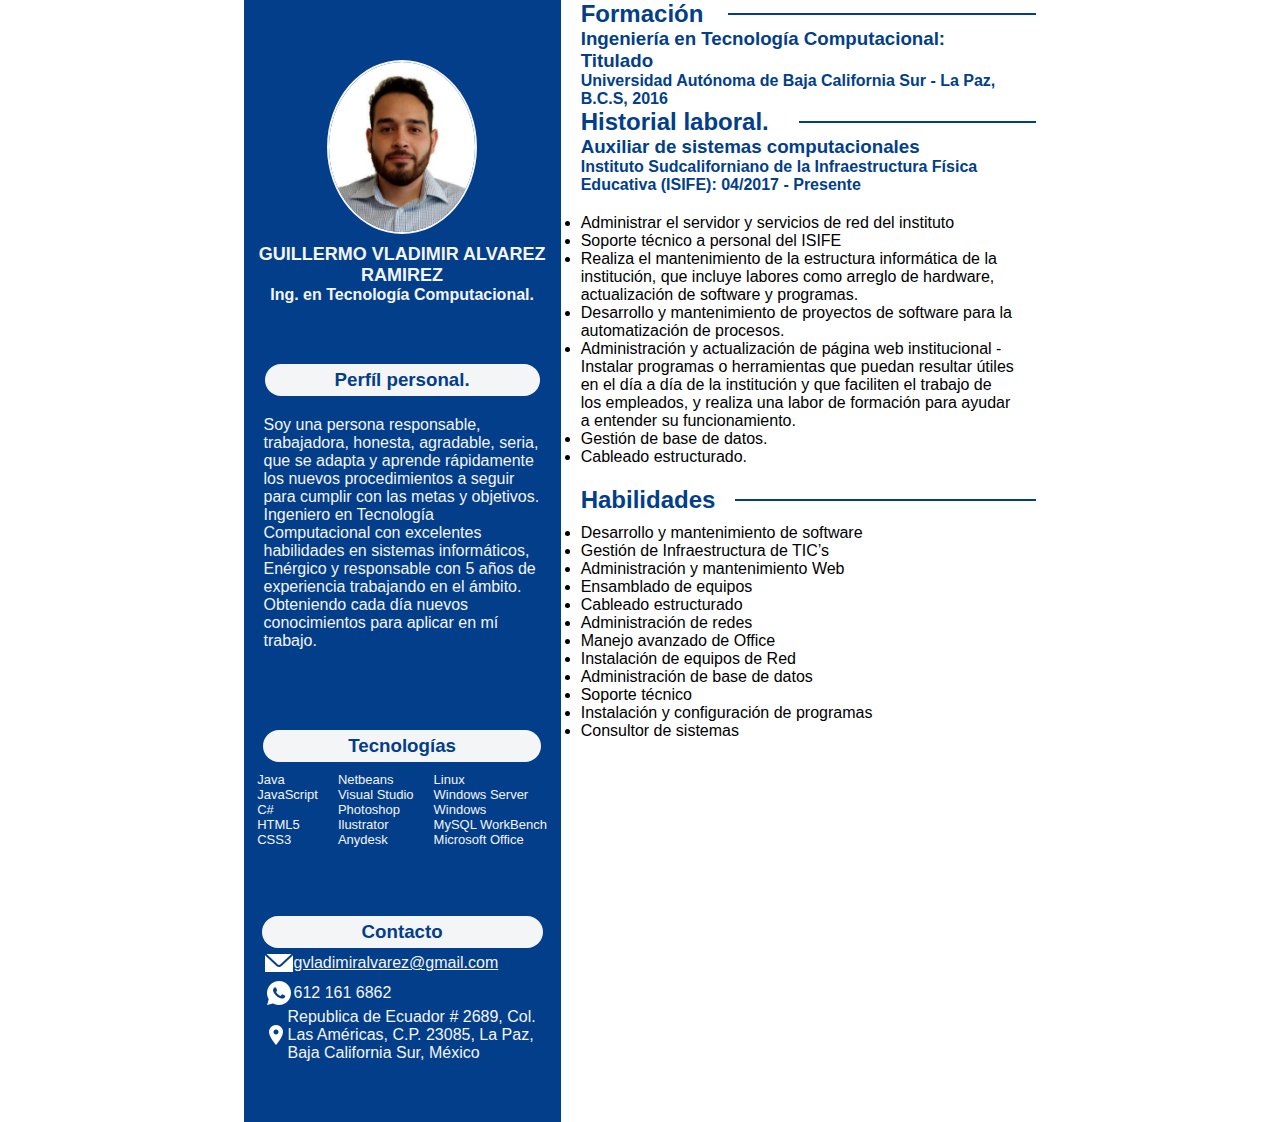
==== index.html @ 9efb4708 "initial commit" ====
<!DOCTYPE html>
<html lang="en">
  <head>
    <meta charset="UTF-8" />
    <meta http-equiv="X-UA-Compatible" content="IE=edge" />
    <meta name="viewport" content="width=device-width, initial-scale=1.0" />
    <title>Curriculum</title>
    <link rel="stylesheet" href="style.css" />
  </head>
  <body>
    <main class="main">
      <div class="linebox__formacion">
        <h2 class="formacion__encabezado1">Formación</h2>

        <div class="line__formacion"></div>
      </div>
      <h3 class="formacion__encabezado2">
        Ingeniería en Tecnología Computacional: Titulado
      </h3>
      <h4 class="formacion__encabezado3">
        Universidad Autónoma de Baja California Sur - La Paz, B.C.S, 2016
      </h4>
      <div class="linebox__historial">
        <h2 class="historial__encabezado1">Historial laboral.</h2>
        <div class="line__historial"></div>
      </div>
      <h3 class="historial__encabezado2">
        Auxiliar de sistemas computacionales
      </h3>
      <h4 class="historial__encabezado3">
        Instituto Sudcaliforniano de la Infraestructura Física Educativa
        (ISIFE): 04/2017 - Presente
      </h4>
      <ul class="historial__lista">
        <li class="historial__item">
          Administrar el servidor y servicios de red del instituto
        </li>
        <li class="historial__item">Soporte técnico a personal del ISIFE</li>
        <li class="historial__item">
          Realiza el mantenimiento de la estructura informática de la
          institución, que incluye labores como arreglo de hardware,
          actualización de software y programas.
        </li>
        <li class="historial__item">
          Desarrollo y mantenimiento de proyectos de software para la
          automatización de procesos.
        </li>
        <li class="historial__item">
          Administración y actualización de página web institucional - Instalar
          programas o herramientas que puedan resultar útiles en el día a día de
          la institución y que faciliten el trabajo de los empleados, y realiza
          una labor de formación para ayudar a entender su funcionamiento.
        </li>
        <li class="historial__item">Gestión de base de datos.</li>
        <li class="historial__item">Cableado estructurado.</li>
      </ul>
      <div class="linebox__habilidades">
        <h2 class="habilidades__encabezado1">Habilidades</h2>
        <div class="line__habilidades"></div>
      </div>
      <div class="habilidades__box">
        <ul class="habilidades__lista1">
          <li>Desarrollo y mantenimiento de software</li>
          <li>Gestión de Infraestructura de TIC’s</li>
          <li>Administración y mantenimiento Web</li>
          <li>Ensamblado de equipos</li>
          <li>Cableado estructurado</li>
          <li>Administración de redes</li>
          <li>Manejo avanzado de Office</li>
          <li>Instalación de equipos de Red</li>
          <li>Administración de base de datos</li>
          <li>Soporte técnico</li>
          <li>Instalación y configuración de programas</li>
          <li>Consultor de sistemas</li>
        </ul>
      </div>
    </main>
    <aside class="side">
      <section class="profile">
        <img src="./img/vlad.png" alt="profile" class="profile__img" />
        <h1 class="profile__nombre">GUILLERMO VLADIMIR ALVAREZ RAMIREZ</h1>
        <h2 class="profile__carrera">Ing. en Tecnología Computacional.</h2>
      </section>
      <section class="perfil">
        <h3 class="perfil__encabezado">Perfíl personal.</h3>
        <p class="perfil__resumen">
          Soy una persona responsable, trabajadora, honesta, agradable, seria,
          que se adapta y aprende rápidamente los nuevos procedimientos a seguir
          para cumplir con las metas y objetivos. Ingeniero en Tecnología
          Computacional con excelentes habilidades en sistemas informáticos,
          Enérgico y responsable con 5 años de experiencia trabajando en el
          ámbito. Obteniendo cada día nuevos conocimientos para aplicar en mí
          trabajo.
        </p>
      </section>
      <section class="tecnologias">
        <h3 class="tecnologias__encabezado">Tecnologías</h3>
        <div class="listas">
          <ul class="tecnologias__lista1">
            <li class="tecnologias__item">Java</li>
            <li class="tecnologias__item">JavaScript</li>
            <li class="tecnologias__item">C#</li>
            <li class="tecnologias__item">HTML5</li>
            <li class="tecnologias__item">CSS3</li>
          </ul>
          <ul class="tecnologias__lista2">
            <li class="tecnologias__item">Netbeans</li>
            <li class="tecnologias__item">Visual Studio</li>
            <li class="tecnologias__item">Photoshop</li>
            <li class="tecnologias__item">Ilustrator</li>
            <li class="tecnologias__item">Anydesk</li>
          </ul>
          <ul class="tecnologias__lista3">
            <li class="tecnologias__item">Linux</li>
            <li class="tecnologias__item">Windows Server</li>
            <li class="tecnologias__item">Windows</li>
            <li class="tecnologias__item">MySQL WorkBench</li>
            <li class="tecnologias__item">Microsoft Office</li>
          </ul>
        </div>
      </section>
      <section class="contacto">
        <h3 class="contacto__encabezado">Contacto</h3>
        <div class="mail">
          <img
            src="./icon/icons8-mail-30.png"
            alt="mail icon"
            class="mail__icon"
          />
          <span
            ><a href="mailto:gvladimiralvarez@gmail.com">
              gvladimiralvarez@gmail.com</a
            ></span
          >
        </div>
        <div class="whats">
          <img
            src="./icon/icons8-whatsapp-30.png"
            alt="whatsapp icon"
            class="whatsapp__icon"
          /><span>612 161 6862</span>
        </div>
        <div class="loc">
          <img
            src="./icon/icons8-location-50.png"
            alt="location icon"
            class="location__icon"
          /><span
            >Republica de Ecuador # 2689, Col. Las Américas, C.P. 23085, La Paz,
            Baja California Sur, México</span
          >
        </div>
      </section>
    </aside>
  </body>
</html>
---- style.css ----
* {
  box-sizing: border-box;
  margin: 0;
  padding: 0;
}
html {
  font-size: 62.5%;
  font-family: -apple-system, BlinkMacSystemFont, "Segoe UI", Roboto, Oxygen,
    Ubuntu, Cantarell, "Open Sans", "Helvetica Neue", sans-serif;
  color: #f4f5f7;
  width: 79.3rem;
  max-width: 79.3rem;
  height: 112.2rem;
  margin: 0 auto; /* <--- quitar? */
}
body {
  display: flex;
  justify-content: center;
  flex-flow: row-reverse wrap;
}
.side {
  width: 40%;
  height: 112.2rem;
  background-color: #023e8a;
  display: flex;
  justify-content: space-evenly;
  flex-flow: column wrap;
  font-size: 1.6rem;
}
.profile {
  display: flex;
  justify-content: center;
  align-items: center;
  flex-flow: column wrap;
}

.profile__img {
  width: 15rem;
  height: auto;
  border-radius: 50%;
  border: 2px solid whitesmoke;
  margin: 0 0 1rem 0;
}
.profile__nombre {
  font-size: 1.8rem;
  text-align: center;
}
.profile__carrera {
  font-size: 1.6rem;
}
.perfil {
  display: flex;
  justify-content: center;
  align-items: center;
  flex-flow: column wrap;
}
.perfil__encabezado {
  color: #023e8a;
  padding: 0.5rem 7rem;
  background-color: #f4f5f7;
  border-radius: 2rem;
}
.perfil__resumen {
  padding: 2rem;
}
.tecnologias {
  display: flex;
  justify-content: center;
  align-items: center;
  flex-flow: column wrap;
}
.tecnologias__encabezado {
  color: #023e8a;
  padding: 0.5rem 8.5rem;
  background-color: #f4f5f7;
  border-radius: 2rem;
}
.listas {
  display: flex;
  justify-content: space-evenly;
  font-size: 1.3rem;
}
.tecnologias__lista1,
.tecnologias__lista2,
.tecnologias__lista3 {
  padding: 1rem;
  list-style: none;
}
.contacto {
  display: flex;
  justify-content: center;
  align-items: flex-start;
  flex-flow: column wrap;
}
.contacto a {
  color: whitesmoke;
}
.contacto__encabezado {
  color: #023e8a;
  padding: 0.5rem 10rem;
  background-color: #f4f5f7;
  border-radius: 2rem;
  align-self: center;
}
.mail,
.whats,
.loc {
  padding: 0 2rem;
  display: flex;
  align-items: center;
}
.mail__icon,
.whatsapp__icon,
.location__icon {
  width: 3rem;
  height: auto;
}

.main {
  width: 60%;
  height: 112.2rem;
  color: black;
  font-size: 1.6rem;
}
.historial__encabezado1,
.historial__encabezado2,
.historial__encabezado3 {
  color: #023e8a;
  padding: 0 2rem;
}
.historial__encabezado1 {
  width: 50%;
}
.linebox__historial {
  display: flex;
  justify-content: space-between;
  align-items: center;
}
.line__historial {
  width: 50%;
  height: 1px;
  border: 1px solid #023e8a;
}
.historial__lista {
  padding: 2rem;
}
.formacion__encabezado1,
.formacion__encabezado2,
.formacion__encabezado3 {
  color: #023e8a;
  padding: 0 2rem;
}
.formacion__encabezado1 {
  width: 10%;
}
.linebox__formacion {
  display: flex;
  justify-content: space-between;
  align-items: center;
}
.line__formacion {
  width: 100%;
  height: 1px;
  border: 1px solid #023e8a;
}
.habilidades__encabezado1,
.habilidades__encabezado2,
.habilidades__encabezado3 {
  color: #023e8a;
  padding: 0 2rem;
}
.formacion__encabezado1 {
  width: 50%;
}
.linebox__habilidades {
  display: flex;
  justify-content: space-between;
  align-items: center;
}
.line__habilidades {
  width: 100%;
  height: 1px;
  border: 1px solid #023e8a;
}
.habilidades__box {
    display: flex;
    justify-content: center;
    align-items: flex-start;
    flex-flow: column;
    padding: 1rem 2rem;
}
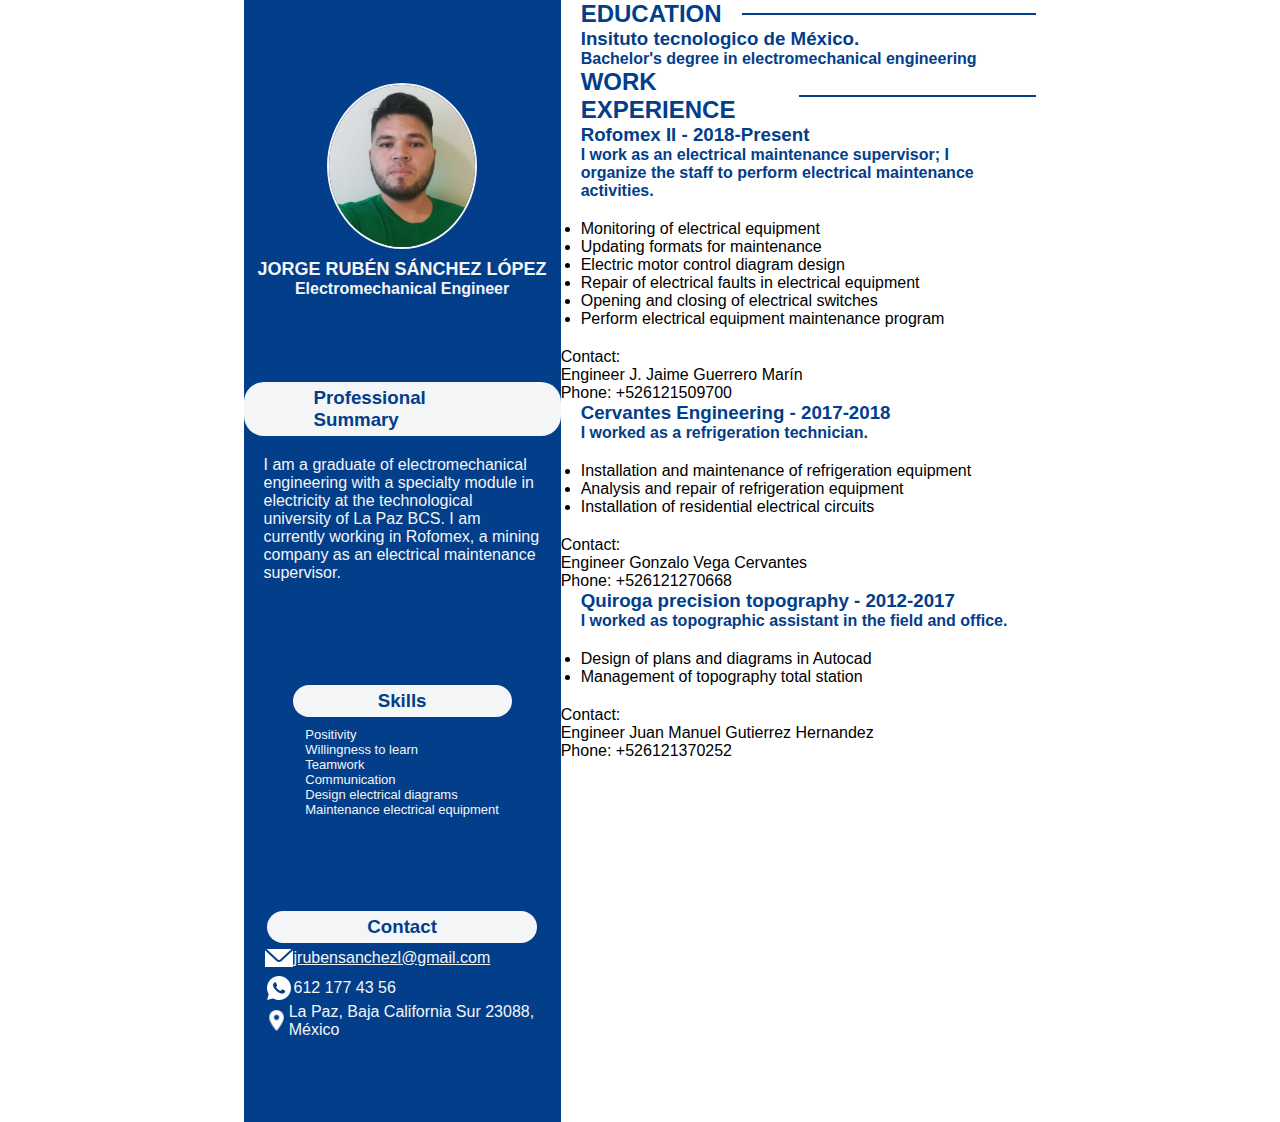
==== commit cd44489f: "initial commit" ====
--- a/index.html
+++ b/index.html
@@ -10,117 +10,96 @@
   <body>
     <main class="main">
       <div class="linebox__formacion">
-        <h2 class="formacion__encabezado1">Formación</h2>
+        <h2 class="formacion__encabezado1">EDUCATION</h2>
 
         <div class="line__formacion"></div>
       </div>
-      <h3 class="formacion__encabezado2">
-        Ingeniería en Tecnología Computacional: Titulado
-      </h3>
+      <h3 class="formacion__encabezado2">Insituto tecnologico de México.</h3>
       <h4 class="formacion__encabezado3">
-        Universidad Autónoma de Baja California Sur - La Paz, B.C.S, 2016
+        Bachelor's degree in electromechanical engineering
       </h4>
       <div class="linebox__historial">
-        <h2 class="historial__encabezado1">Historial laboral.</h2>
+        <h2 class="historial__encabezado1">WORK EXPERIENCE</h2>
         <div class="line__historial"></div>
       </div>
+      <h3 class="historial__encabezado2">Rofomex II - 2018-Present</h3>
+      <h4 class="historial__encabezado3 rofomex">
+        I work as an electrical maintenance supervisor; I organize the staff to
+        perform electrical maintenance activities.
+      </h4>
+      <ul class="historial__lista">
+        <li class="historial__item">Monitoring of electrical equipment</li>
+        <li class="historial__item">Updating formats for maintenance</li>
+        <li class="historial__item">Electric motor control diagram design</li>
+        <li class="historial__item">
+          Repair of electrical faults in electrical equipment
+        </li>
+        <li class="historial__item">
+          Opening and closing of electrical switches
+        </li>
+        <li class="historial__item">
+          Perform electrical equipment maintenance program
+        </li>
+      </ul>
+      <p>Contact:</p>
+      <p>Engineer J. Jaime Guerrero Marín</p>
+      <p>Phone: +526121509700</p>
+      <h3 class="historial__encabezado2">Cervantes Engineering - 2017-2018</h3>
+      <h4 class="historial__encabezado3">
+        I worked as a refrigeration technician.
+      </h4>
+      <ul class="historial__lista">
+        <li class="historial__item">Installation and maintenance of refrigeration equipment</li>
+        <li class="historial__item">Analysis and repair of refrigeration equipment</li>
+        <li class="historial__item">Installation of residential electrical circuits</li>
+      </ul>
+      <p>Contact:</p>
+      <p>Engineer Gonzalo Vega Cervantes</p>
+      <p>Phone: +526121270668</p>
       <h3 class="historial__encabezado2">
-        Auxiliar de sistemas computacionales
+        Quiroga precision topography - 2012-2017
       </h3>
       <h4 class="historial__encabezado3">
-        Instituto Sudcaliforniano de la Infraestructura Física Educativa
-        (ISIFE): 04/2017 - Presente
+        I worked as topographic assistant in the field and office.
       </h4>
-      <ul class="historial__lista">
-        <li class="historial__item">
-          Administrar el servidor y servicios de red del instituto
-        </li>
-        <li class="historial__item">Soporte técnico a personal del ISIFE</li>
-        <li class="historial__item">
-          Realiza el mantenimiento de la estructura informática de la
-          institución, que incluye labores como arreglo de hardware,
-          actualización de software y programas.
-        </li>
-        <li class="historial__item">
-          Desarrollo y mantenimiento de proyectos de software para la
-          automatización de procesos.
-        </li>
-        <li class="historial__item">
-          Administración y actualización de página web institucional - Instalar
-          programas o herramientas que puedan resultar útiles en el día a día de
-          la institución y que faciliten el trabajo de los empleados, y realiza
-          una labor de formación para ayudar a entender su funcionamiento.
-        </li>
-        <li class="historial__item">Gestión de base de datos.</li>
-        <li class="historial__item">Cableado estructurado.</li>
+       <ul class="historial__lista">
+        <li class="historial__item">Design of plans and diagrams in Autocad</li>
+        <li class="historial__item">Management of topography total station</li>
       </ul>
-      <div class="linebox__habilidades">
-        <h2 class="habilidades__encabezado1">Habilidades</h2>
-        <div class="line__habilidades"></div>
-      </div>
-      <div class="habilidades__box">
-        <ul class="habilidades__lista1">
-          <li>Desarrollo y mantenimiento de software</li>
-          <li>Gestión de Infraestructura de TIC’s</li>
-          <li>Administración y mantenimiento Web</li>
-          <li>Ensamblado de equipos</li>
-          <li>Cableado estructurado</li>
-          <li>Administración de redes</li>
-          <li>Manejo avanzado de Office</li>
-          <li>Instalación de equipos de Red</li>
-          <li>Administración de base de datos</li>
-          <li>Soporte técnico</li>
-          <li>Instalación y configuración de programas</li>
-          <li>Consultor de sistemas</li>
-        </ul>
-      </div>
+      <p>Contact:</p>
+      <p>Engineer Juan Manuel Gutierrez Hernandez</p>
+      <p>Phone: +526121370252</p>
     </main>
     <aside class="side">
       <section class="profile">
-        <img src="./img/vlad.png" alt="profile" class="profile__img" />
-        <h1 class="profile__nombre">GUILLERMO VLADIMIR ALVAREZ RAMIREZ</h1>
-        <h2 class="profile__carrera">Ing. en Tecnología Computacional.</h2>
+        <img src="./img/ruben.png" alt="profile" class="profile__img" />
+        <h1 class="profile__nombre">JORGE RUBÉN SÁNCHEZ LÓPEZ</h1>
+        <h2 class="profile__carrera">Electromechanical Engineer</h2>
       </section>
       <section class="perfil">
-        <h3 class="perfil__encabezado">Perfíl personal.</h3>
+        <h3 class="perfil__encabezado">Professional Summary</h3>
         <p class="perfil__resumen">
-          Soy una persona responsable, trabajadora, honesta, agradable, seria,
-          que se adapta y aprende rápidamente los nuevos procedimientos a seguir
-          para cumplir con las metas y objetivos. Ingeniero en Tecnología
-          Computacional con excelentes habilidades en sistemas informáticos,
-          Enérgico y responsable con 5 años de experiencia trabajando en el
-          ámbito. Obteniendo cada día nuevos conocimientos para aplicar en mí
-          trabajo.
+          I am a graduate of electromechanical engineering with a specialty
+          module in electricity at the technological university of La Paz BCS. I
+          am currently working in Rofomex, a mining company as an electrical
+          maintenance supervisor.
         </p>
       </section>
       <section class="tecnologias">
-        <h3 class="tecnologias__encabezado">Tecnologías</h3>
+        <h3 class="tecnologias__encabezado">Skills</h3>
         <div class="listas">
           <ul class="tecnologias__lista1">
-            <li class="tecnologias__item">Java</li>
-            <li class="tecnologias__item">JavaScript</li>
-            <li class="tecnologias__item">C#</li>
-            <li class="tecnologias__item">HTML5</li>
-            <li class="tecnologias__item">CSS3</li>
-          </ul>
-          <ul class="tecnologias__lista2">
-            <li class="tecnologias__item">Netbeans</li>
-            <li class="tecnologias__item">Visual Studio</li>
-            <li class="tecnologias__item">Photoshop</li>
-            <li class="tecnologias__item">Ilustrator</li>
-            <li class="tecnologias__item">Anydesk</li>
-          </ul>
-          <ul class="tecnologias__lista3">
-            <li class="tecnologias__item">Linux</li>
-            <li class="tecnologias__item">Windows Server</li>
-            <li class="tecnologias__item">Windows</li>
-            <li class="tecnologias__item">MySQL WorkBench</li>
-            <li class="tecnologias__item">Microsoft Office</li>
+            <li class="tecnologias__item">Positivity</li>
+            <li class="tecnologias__item">Willingness to learn</li>
+            <li class="tecnologias__item">Teamwork</li>
+            <li class="tecnologias__item">Communication</li>
+            <li class="tecnologias__item">Design electrical diagrams</li>
+            <li class="tecnologias__item">Maintenance electrical equipment</li>
           </ul>
         </div>
       </section>
       <section class="contacto">
-        <h3 class="contacto__encabezado">Contacto</h3>
+        <h3 class="contacto__encabezado">Contact</h3>
         <div class="mail">
           <img
             src="./icon/icons8-mail-30.png"
@@ -128,8 +107,8 @@
             class="mail__icon"
           />
           <span
-            ><a href="mailto:gvladimiralvarez@gmail.com">
-              gvladimiralvarez@gmail.com</a
+            ><a href="mailto:jrubensanchezl@gmail.com">
+              jrubensanchezl@gmail.com</a
             ></span
           >
         </div>
@@ -138,17 +117,14 @@
             src="./icon/icons8-whatsapp-30.png"
             alt="whatsapp icon"
             class="whatsapp__icon"
-          /><span>612 161 6862</span>
+          /><span>612 177 43 56</span>
         </div>
         <div class="loc">
           <img
             src="./icon/icons8-location-50.png"
             alt="location icon"
             class="location__icon"
-          /><span
-            >Republica de Ecuador # 2689, Col. Las Américas, C.P. 23085, La Paz,
-            Baja California Sur, México</span
-          >
+          /><span>La Paz, Baja California Sur 23088, México</span>
         </div>
       </section>
     </aside>
